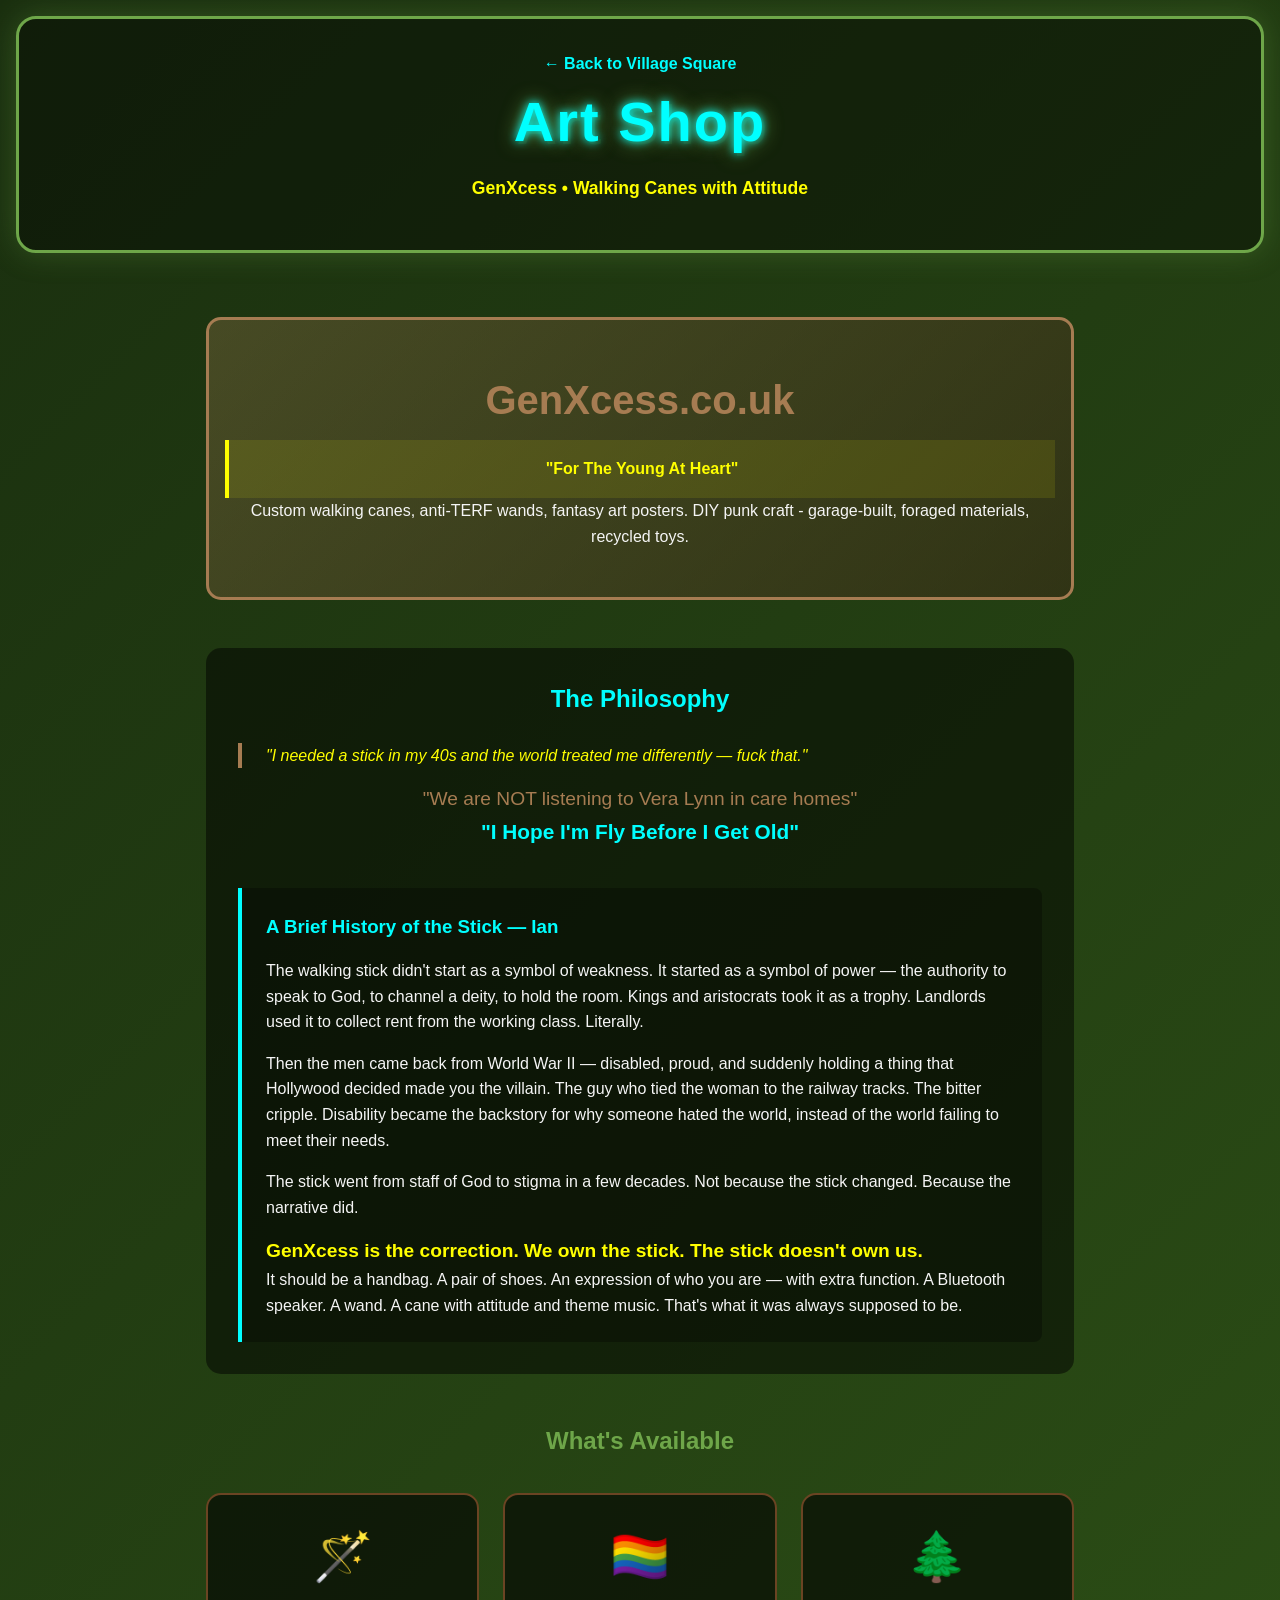
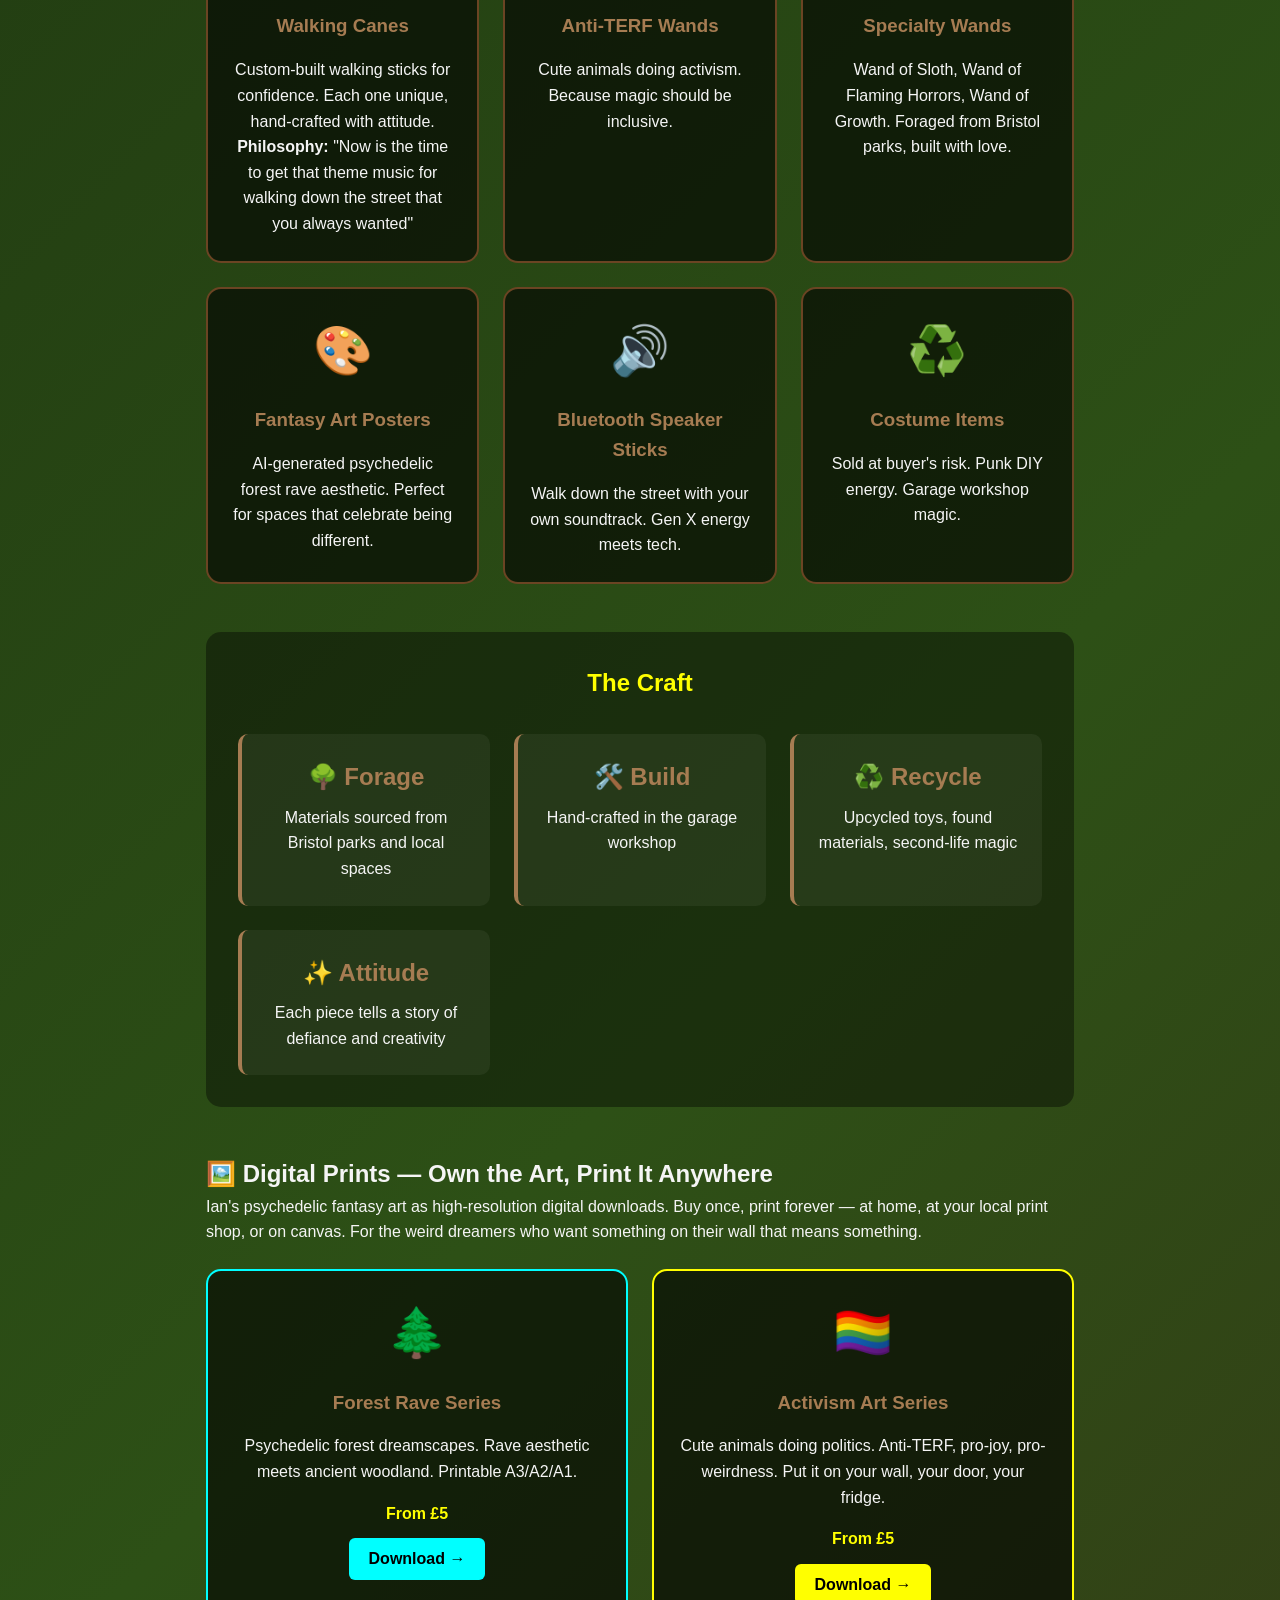
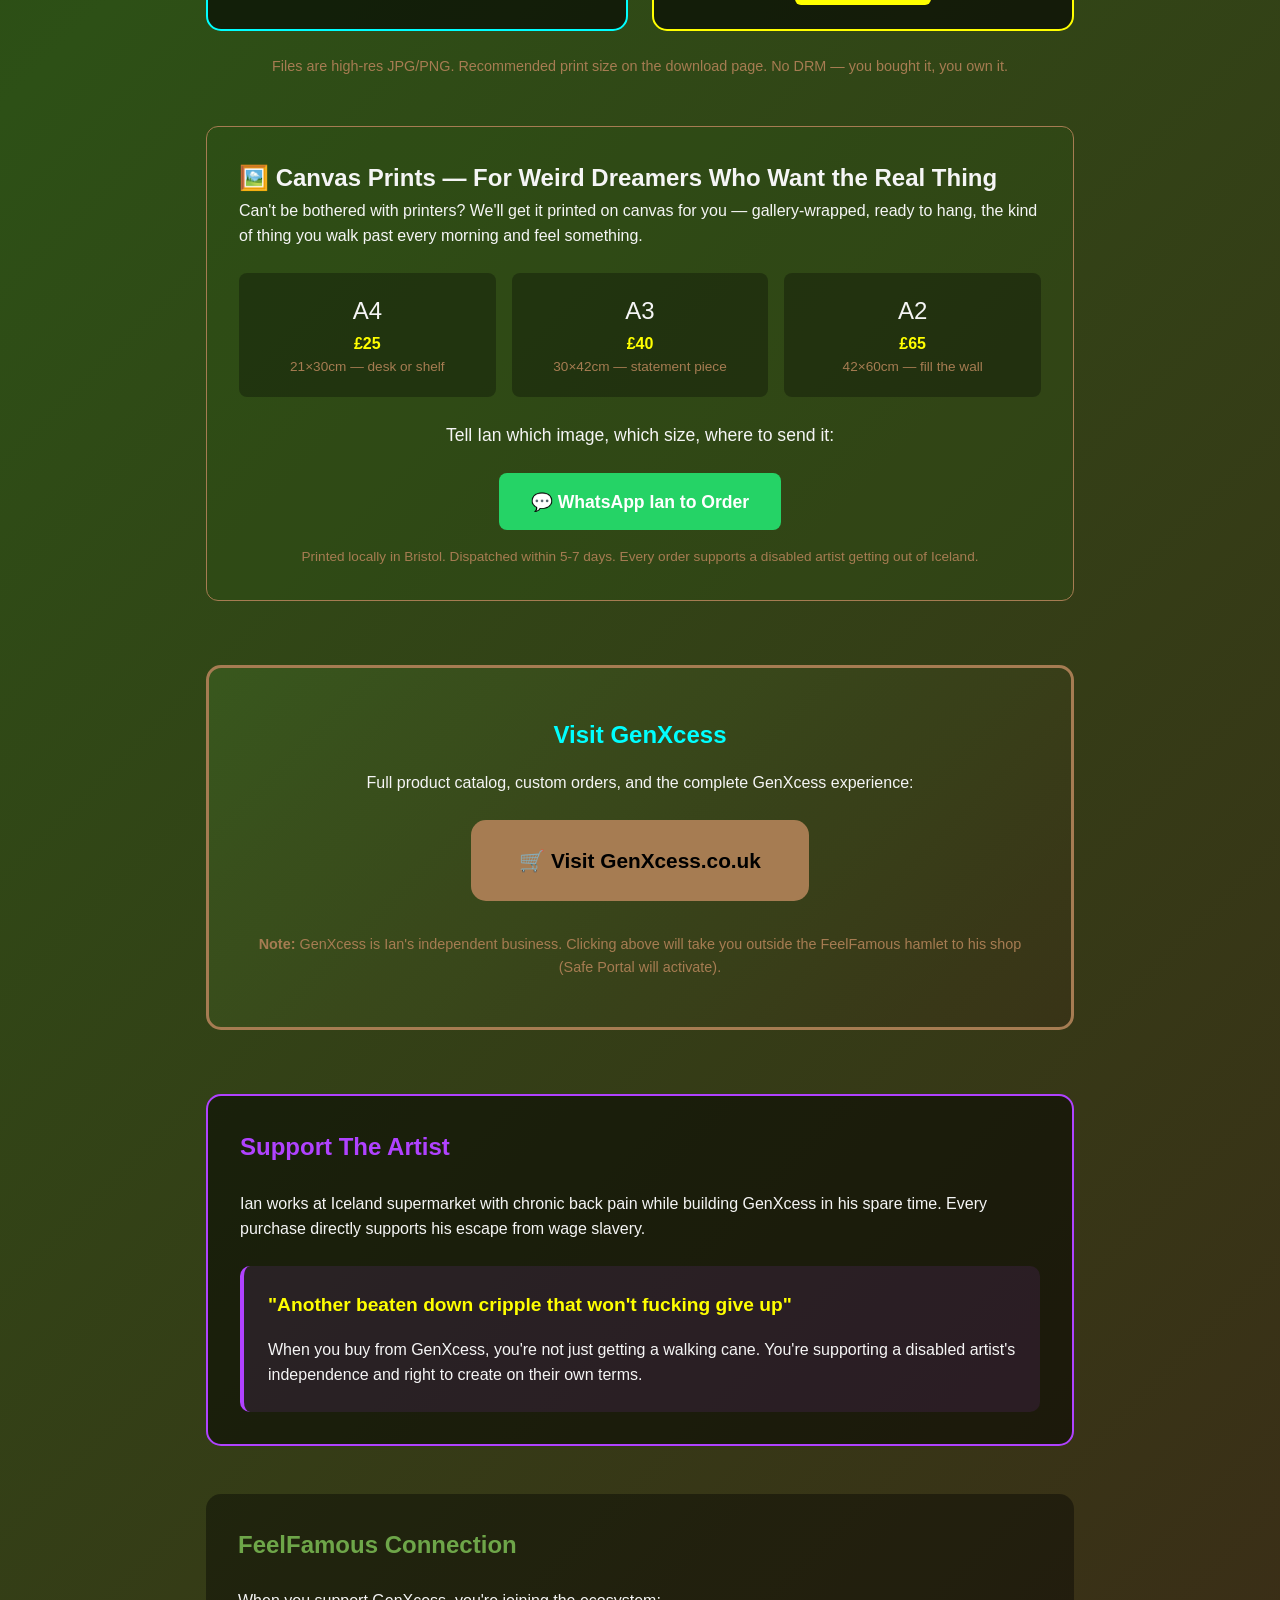
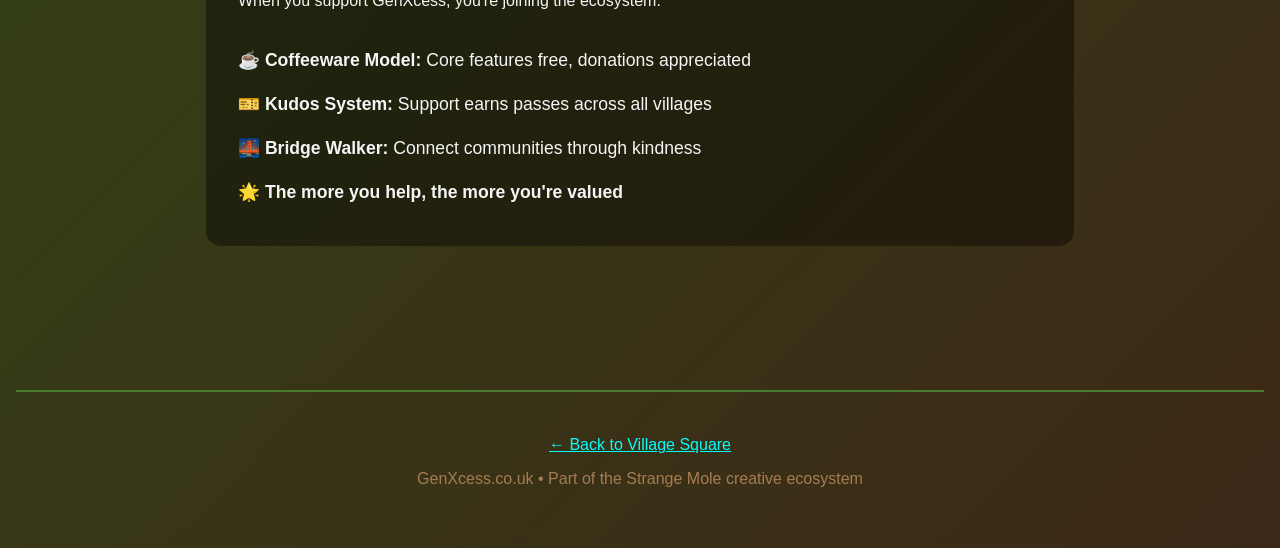
==== art-shop.html @ a99a3b3d "GenXcess shop: Ian's walking stick model + digital prints + canvas prints for weird dreamers" ====
<!DOCTYPE html>
<html lang="en">
<head>
    <meta charset="UTF-8">
    <meta name="viewport" content="width=device-width, initial-scale=1.0">
    <title>Art Shop | Strange Mole Hamlet</title>
    <link rel="stylesheet" href="css/style.css">
</head>
<body>
    <div class="village-container">
        <header class="hamlet-header">
            <a href="index.html" class="back-link" style="color: var(--electric-cyan); text-decoration: none; font-weight: 700;">← Back to Village Square</a>
            <h1 class="hamlet-title">Art Shop</h1>
            <p class="hamlet-tagline">GenXcess • Walking Canes with Attitude</p>
        </header>

        <main id="main-content" class="content-wrapper">
            <section class="shop-hero">
                <h2>GenXcess.co.uk</h2>
                <p class="manifesto">"For The Young At Heart"</p>
                <p>Custom walking canes, anti-TERF wands, fantasy art posters. DIY punk craft - garage-built, foraged materials, recycled toys.</p>
            </section>

            <section class="philosophy">
                <h2>The Philosophy</h2>
                <blockquote style="border-left: 4px solid var(--wood-light); padding-left: 1.5rem; font-style: italic; color: var(--electric-yellow);">
                    "I needed a stick in my 40s and the world treated me differently — fuck that."
                </blockquote>
                <p style="text-align: center; margin-top: 1rem; font-size: 1.2rem; color: var(--wood-light);">"We are NOT listening to Vera Lynn in care homes"</p>
                <p style="text-align: center; font-size: 1.3rem; font-weight: 700; color: var(--electric-cyan);">"I Hope I'm Fly Before I Get Old"</p>

                <div style="margin-top: 2.5rem; background: rgba(0,0,0,0.3); border-left: 4px solid var(--electric-cyan); padding: 1.5rem; border-radius: 0 8px 8px 0;">
                    <h3 style="color: var(--electric-cyan); margin-bottom: 1rem;">A Brief History of the Stick — Ian</h3>
                    <p style="margin-bottom: 1rem;">The walking stick didn't start as a symbol of weakness. It started as a symbol of power — the authority to speak to God, to channel a deity, to hold the room. Kings and aristocrats took it as a trophy. Landlords used it to collect rent from the working class. Literally.</p>
                    <p style="margin-bottom: 1rem;">Then the men came back from World War II — disabled, proud, and suddenly holding a thing that Hollywood decided made you the villain. The guy who tied the woman to the railway tracks. The bitter cripple. Disability became the backstory for why someone hated the world, instead of the world failing to meet their needs.</p>
                    <p style="margin-bottom: 1rem;">The stick went from staff of God to stigma in a few decades. Not because the stick changed. Because the narrative did.</p>
                    <p style="font-size: 1.2rem; font-weight: 700; color: var(--electric-yellow);">GenXcess is the correction. We own the stick. The stick doesn't own us.</p>
                    <p>It should be a handbag. A pair of shoes. An expression of who you are — with extra function. A Bluetooth speaker. A wand. A cane with attitude and theme music. That's what it was always supposed to be.</p>
                </div>
            </section>

            <section class="product-categories">
                <h2>What's Available</h2>
                
                <div class="category-grid">
                    <div class="category-card">
                        <div class="category-icon">🪄</div>
                        <h3>Walking Canes</h3>
                        <p>Custom-built walking sticks for confidence. Each one unique, hand-crafted with attitude.</p>
                        <p><strong>Philosophy:</strong> "Now is the time to get that theme music for walking down the street that you always wanted"</p>
                    </div>

                    <div class="category-card">
                        <div class="category-icon">🏳️‍🌈</div>
                        <h3>Anti-TERF Wands</h3>
                        <p>Cute animals doing activism. Because magic should be inclusive.</p>
                    </div>

                    <div class="category-card">
                        <div class="category-icon">🌲</div>
                        <h3>Specialty Wands</h3>
                        <p>Wand of Sloth, Wand of Flaming Horrors, Wand of Growth. Foraged from Bristol parks, built with love.</p>
                    </div>

                    <div class="category-card">
                        <div class="category-icon">🎨</div>
                        <h3>Fantasy Art Posters</h3>
                        <p>AI-generated psychedelic forest rave aesthetic. Perfect for spaces that celebrate being different.</p>
                    </div>

                    <div class="category-card">
                        <div class="category-icon">🔊</div>
                        <h3>Bluetooth Speaker Sticks</h3>
                        <p>Walk down the street with your own soundtrack. Gen X energy meets tech.</p>
                    </div>

                    <div class="category-card">
                        <div class="category-icon">♻️</div>
                        <h3>Costume Items</h3>
                        <p>Sold at buyer's risk. Punk DIY energy. Garage workshop magic.</p>
                    </div>
                </div>
            </section>

            <section class="craft-process">
                <h2>The Craft</h2>
                <div class="process-grid">
                    <div class="process-step">
                        <h3>🌳 Forage</h3>
                        <p>Materials sourced from Bristol parks and local spaces</p>
                    </div>
                    <div class="process-step">
                        <h3>🛠️ Build</h3>
                        <p>Hand-crafted in the garage workshop</p>
                    </div>
                    <div class="process-step">
                        <h3>♻️ Recycle</h3>
                        <p>Upcycled toys, found materials, second-life magic</p>
                    </div>
                    <div class="process-step">
                        <h3>✨ Attitude</h3>
                        <p>Each piece tells a story of defiance and creativity</p>
                    </div>
                </div>
            </section>

            <section style="margin-top: 3rem;">
                <h2>🖼️ Digital Prints — Own the Art, Print It Anywhere</h2>
                <p style="margin-bottom: 1rem;">Ian's psychedelic fantasy art as high-resolution digital downloads. Buy once, print forever — at home, at your local print shop, or on canvas. For the weird dreamers who want something on their wall that means something.</p>

                <div class="category-grid" style="margin: 1.5rem 0;">
                    <div class="category-card" style="border-color: var(--electric-cyan);">
                        <div class="category-icon">🌲</div>
                        <h3>Forest Rave Series</h3>
                        <p>Psychedelic forest dreamscapes. Rave aesthetic meets ancient woodland. Printable A3/A2/A1.</p>
                        <p style="margin-top: 1rem; font-weight: 700; color: var(--electric-yellow);">From £5</p>
                        <a href="https://gumroad.com/genxcess" target="_blank" rel="noopener" style="display:inline-block; margin-top:0.75rem; background: var(--electric-cyan); color: #000; padding: 0.5rem 1.2rem; border-radius: 6px; font-weight:700; text-decoration:none;">Download →</a>
                    </div>
                    <div class="category-card" style="border-color: var(--electric-yellow);">
                        <div class="category-icon">🏳️‍🌈</div>
                        <h3>Activism Art Series</h3>
                        <p>Cute animals doing politics. Anti-TERF, pro-joy, pro-weirdness. Put it on your wall, your door, your fridge.</p>
                        <p style="margin-top: 1rem; font-weight: 700; color: var(--electric-yellow);">From £5</p>
                        <a href="https://gumroad.com/genxcess" target="_blank" rel="noopener" style="display:inline-block; margin-top:0.75rem; background: var(--electric-yellow); color: #000; padding: 0.5rem 1.2rem; border-radius: 6px; font-weight:700; text-decoration:none;">Download →</a>
                    </div>
                </div>

                <p style="font-size: 0.9rem; color: var(--wood-light); text-align:center;">Files are high-res JPG/PNG. Recommended print size on the download page. No DRM — you bought it, you own it.</p>
            </section>

            <section style="margin-top: 3rem; background: rgba(45,80,22,0.3); padding: 2rem; border-radius: 12px; border: 1px solid var(--wood-light);">
                <h2>🖼️ Canvas Prints — For Weird Dreamers Who Want the Real Thing</h2>
                <p style="margin-bottom: 1rem;">Can't be bothered with printers? We'll get it printed on canvas for you — gallery-wrapped, ready to hang, the kind of thing you walk past every morning and feel something.</p>

                <div style="display: grid; grid-template-columns: repeat(auto-fit, minmax(180px, 1fr)); gap: 1rem; margin: 1.5rem 0;">
                    <div style="background: rgba(0,0,0,0.3); padding: 1.2rem; border-radius: 8px; text-align:center;">
                        <p style="font-size: 1.5rem;">A4</p>
                        <p style="color: var(--electric-yellow); font-weight:700;">£25</p>
                        <p style="font-size:0.85rem; color: var(--wood-light);">21×30cm — desk or shelf</p>
                    </div>
                    <div style="background: rgba(0,0,0,0.3); padding: 1.2rem; border-radius: 8px; text-align:center;">
                        <p style="font-size: 1.5rem;">A3</p>
                        <p style="color: var(--electric-yellow); font-weight:700;">£40</p>
                        <p style="font-size:0.85rem; color: var(--wood-light);">30×42cm — statement piece</p>
                    </div>
                    <div style="background: rgba(0,0,0,0.3); padding: 1.2rem; border-radius: 8px; text-align:center;">
                        <p style="font-size: 1.5rem;">A2</p>
                        <p style="color: var(--electric-yellow); font-weight:700;">£65</p>
                        <p style="font-size:0.85rem; color: var(--wood-light);">42×60cm — fill the wall</p>
                    </div>
                </div>

                <p style="text-align:center; margin: 1.5rem 0; font-size: 1.1rem;">Tell Ian which image, which size, where to send it:</p>
                <div style="text-align:center;">
                    <a href="https://wa.me/447XXXXXXXXX?text=Hi%20Ian%2C%20I%20want%20a%20canvas%20print%20from%20GenXcess" target="_blank" rel="noopener"
                       style="display:inline-block; background: #25D366; color: #fff; padding: 0.9rem 2rem; border-radius: 8px; font-weight:700; font-size:1.1rem; text-decoration:none;">
                        💬 WhatsApp Ian to Order
                    </a>
                </div>
                <p style="text-align:center; margin-top:1rem; font-size:0.85rem; color: var(--wood-light);">Printed locally in Bristol. Dispatched within 5-7 days. Every order supports a disabled artist getting out of Iceland.</p>
            </section>

            <section class="visit-shop">
                <h2>Visit GenXcess</h2>
                <p>Full product catalog, custom orders, and the complete GenXcess experience:</p>

                <a href="https://www.genxcess.co.uk/" class="shop-btn">
                    🛒 Visit GenXcess.co.uk
                </a>

                <p style="margin-top: 2rem; font-size: 0.9rem; color: var(--wood-light);">
                    <strong>Note:</strong> GenXcess is Ian's independent business. Clicking above will take you outside the FeelFamous hamlet to his shop (Safe Portal will activate).
                </p>
            </section>

            <section class="support-artist">
                <h2>Support The Artist</h2>
                <p>Ian works at Iceland supermarket with chronic back pain while building GenXcess in his spare time. Every purchase directly supports his escape from wage slavery.</p>
                
                <div class="support-message">
                    <p style="font-size: 1.2rem; font-weight: 700; color: var(--electric-yellow);">
                        "Another beaten down cripple that won't fucking give up"
                    </p>
                    <p style="margin-top: 1rem;">
                        When you buy from GenXcess, you're not just getting a walking cane. You're supporting a disabled artist's independence and right to create on their own terms.
                    </p>
                </div>
            </section>

            <section class="ecosystem-connection">
                <h2>FeelFamous Connection</h2>
                <p>When you support GenXcess, you're joining the ecosystem:</p>
                <ul style="list-style: none; padding: 0;">
                    <li>☕ <strong>Coffeeware Model:</strong> Core features free, donations appreciated</li>
                    <li>🎫 <strong>Kudos System:</strong> Support earns passes across all villages</li>
                    <li>🌉 <strong>Bridge Walker:</strong> Connect communities through kindness</li>
                    <li>🌟 <strong>The more you help, the more you're valued</strong></li>
                </ul>
            </section>
        </main>

        <footer class="hamlet-footer">
            <p><a href="index.html" style="color: var(--electric-cyan);">← Back to Village Square</a></p>
            <p>GenXcess.co.uk • Part of the Strange Mole creative ecosystem</p>
        </footer>
    </div>

    <style>
        .content-wrapper {
            max-width: 900px;
            margin: 0 auto;
            padding: 2rem 1rem;
        }

        .shop-hero {
            text-align: center;
            padding: 3rem 1rem;
            background: linear-gradient(135deg, rgba(166, 124, 82, 0.3), rgba(61, 40, 23, 0.5));
            border-radius: 15px;
            margin-bottom: 3rem;
            border: 3px solid var(--wood-light);
        }

        .shop-hero h2 {
            font-size: 2.5rem;
            color: var(--wood-light);
            margin-bottom: 0.5rem;
        }

        .philosophy {
            padding: 2rem;
            background: rgba(0, 0, 0, 0.5);
            border-radius: 15px;
            margin-bottom: 3rem;
        }

        .philosophy h2 {
            color: var(--electric-cyan);
            margin-bottom: 1.5rem;
            text-align: center;
        }

        .product-categories {
            margin: 3rem 0;
        }

        .product-categories h2 {
            color: var(--forest-light);
            margin-bottom: 2rem;
            text-align: center;
        }

        .category-grid {
            display: grid;
            grid-template-columns: repeat(auto-fit, minmax(250px, 1fr));
            gap: 1.5rem;
        }

        .category-card {
            background: rgba(0, 0, 0, 0.6);
            padding: 1.5rem;
            border-radius: 15px;
            border: 2px solid var(--wood-mid);
            text-align: center;
            transition: all 0.3s ease;
        }

        .category-card:hover {
            border-color: var(--wood-light);
            transform: translateY(-5px);
        }

        .category-icon {
            font-size: 3rem;
            margin-bottom: 1rem;
        }

        .category-card h3 {
            color: var(--wood-light);
            margin-bottom: 1rem;
        }

        .craft-process {
            margin: 3rem 0;
            padding: 2rem;
            background: rgba(0, 0, 0, 0.4);
            border-radius: 15px;
        }

        .craft-process h2 {
            color: var(--electric-yellow);
            margin-bottom: 2rem;
            text-align: center;
        }

        .process-grid {
            display: grid;
            grid-template-columns: repeat(auto-fit, minmax(200px, 1fr));
            gap: 1.5rem;
        }

        .process-step {
            text-align: center;
            padding: 1.5rem;
            background: rgba(255, 255, 255, 0.05);
            border-radius: 10px;
            border-left: 4px solid var(--wood-light);
        }

        .process-step h3 {
            color: var(--wood-light);
            margin-bottom: 0.5rem;
            font-size: 1.5rem;
        }

        .visit-shop {
            margin: 4rem 0;
            padding: 3rem 2rem;
            background: linear-gradient(135deg, rgba(74, 124, 46, 0.3), rgba(61, 40, 23, 0.3));
            border-radius: 15px;
            border: 3px solid var(--wood-light);
            text-align: center;
        }

        .visit-shop h2 {
            color: var(--electric-cyan);
            margin-bottom: 1rem;
        }

        .shop-btn {
            display: inline-block;
            padding: 1.5rem 3rem;
            background: var(--wood-light);
            color: var(--pure-black);
            text-decoration: none;
            border-radius: 15px;
            font-weight: 700;
            font-size: 1.3rem;
            margin-top: 1.5rem;
            transition: all 0.3s ease;
        }

        .shop-btn:hover {
            background: var(--wood-mid);
            transform: translateY(-3px);
            box-shadow: 0 10px 30px rgba(166, 124, 82, 0.5);
        }

        .support-artist {
            margin: 3rem 0;
            padding: 2rem;
            background: rgba(0, 0, 0, 0.5);
            border-radius: 15px;
            border: 2px solid var(--electric-purple);
        }

        .support-artist h2 {
            color: var(--electric-purple);
            margin-bottom: 1.5rem;
        }

        .support-message {
            margin-top: 1.5rem;
            padding: 1.5rem;
            background: rgba(176, 66, 255, 0.1);
            border-radius: 10px;
            border-left: 4px solid var(--electric-purple);
        }

        .ecosystem-connection {
            margin: 3rem 0;
            padding: 2rem;
            background: rgba(0, 0, 0, 0.4);
            border-radius: 15px;
        }

        .ecosystem-connection h2 {
            color: var(--forest-light);
            margin-bottom: 1.5rem;
        }

        .ecosystem-connection ul {
            margin-top: 1.5rem;
        }

        .ecosystem-connection li {
            padding: 0.5rem 0;
            font-size: 1.1rem;
        }

        @media (max-width: 768px) {
            .category-grid,
            .process-grid {
                grid-template-columns: 1fr;
            }
        }
    </style>

    <script src="js/app.js"></script>
</body>
</html>
---- css/style.css ----
/* Strange Mole Hamlet - Psychedelic Forest Rave + Garage Punk */

:root {
    /* Core Colors - Forest Rave Palette */
    --forest-dark: #1a2f0f;
    --forest-deep: #2d5016;
    --forest-mid: #4a7c2e;
    --forest-light: #6ea649;
    
    /* Electric Accents */
    --electric-purple: #b042ff;
    --electric-magenta: #ff00ff;
    --electric-yellow: #ffff00;
    --electric-cyan: #00ffff;
    
    /* Wood Tones */
    --wood-dark: #3d2817;
    --wood-mid: #6b4423;
    --wood-light: #a67c52;
    
    /* High Contrast */
    --pure-white: #ffffff;
    --pure-black: #000000;
    --off-white: #f5f5f5;
    --charcoal: #1a1a1a;
    
    /* Functional */
    --safe-portal: #ff6b35;
    --danger: #ff3333;
}

* {
    margin: 0;
    padding: 0;
    box-sizing: border-box;
}

body {
    font-family: -apple-system, BlinkMacSystemFont, 'Segoe UI', Roboto, Oxygen, Ubuntu, Cantarell, sans-serif;
    background: linear-gradient(135deg, var(--forest-dark) 0%, var(--forest-deep) 50%, var(--wood-dark) 100%);
    color: var(--off-white);
    line-height: 1.6;
    min-height: 100vh;
    padding: 1rem;
}

/* Hand-crafted header feel */
.hamlet-header {
    text-align: center;
    margin-bottom: 2rem;
    padding: 2rem 1rem;
    background: rgba(0, 0, 0, 0.4);
    border-radius: 20px;
    border: 3px solid var(--forest-light);
    box-shadow: 0 0 30px rgba(110, 166, 73, 0.3);
}

.hamlet-title {
    font-size: clamp(2rem, 8vw, 3.5rem);
    font-weight: 900;
    color: var(--electric-cyan);
    text-shadow: 
        0 0 10px var(--electric-cyan),
        0 0 20px var(--forest-light),
        3px 3px 0 var(--forest-dark);
    margin-bottom: 0.5rem;
    letter-spacing: 2px;
}

.hamlet-tagline {
    font-size: clamp(0.9rem, 3vw, 1.1rem);
    color: var(--electric-yellow);
    font-weight: 600;
    margin-bottom: 1rem;
}

.ecosystem-badge {
    display: inline-block;
    padding: 0.5rem 1.5rem;
    background: linear-gradient(135deg, var(--electric-purple), var(--electric-magenta));
    color: var(--pure-white);
    border-radius: 50px;
    font-weight: 700;
    font-size: 0.9rem;
    box-shadow: 0 4px 15px rgba(176, 66, 255, 0.4);
}

/* Village Square Navigation */
.village-square {
    margin: 3rem auto;
    max-width: 1200px;
}

.square-title {
    font-size: clamp(1.8rem, 6vw, 2.5rem);
    color: var(--forest-light);
    text-align: center;
    margin-bottom: 0.5rem;
    font-weight: 800;
}

.square-subtitle {
    text-align: center;
    color: var(--wood-light);
    font-size: 1.1rem;
    margin-bottom: 2rem;
}

.room-grid {
    display: grid;
    grid-template-columns: repeat(auto-fit, minmax(280px, 1fr));
    gap: 1.5rem;
    padding: 1rem 0;
}

/* Room Cards - Big Visual Buttons */
.room-card {
    position: relative;
    display: flex;
    flex-direction: column;
    align-items: center;
    text-align: center;
    padding: 2rem 1.5rem;
    background: rgba(0, 0, 0, 0.6);
    border: 3px solid var(--forest-mid);
    border-radius: 20px;
    text-decoration: none;
    color: var(--off-white);
    transition: all 0.3s ease;
    cursor: pointer;
    min-height: 200px;
}

.room-card:hover,
.room-card:focus {
    transform: translateY(-5px);
    border-color: var(--electric-cyan);
    box-shadow: 
        0 0 30px rgba(0, 255, 255, 0.4),
        0 10px 30px rgba(0, 0, 0, 0.3);
}

.room-icon {
    font-size: 4rem;
    margin-bottom: 1rem;
    filter: drop-shadow(0 0 10px rgba(255, 255, 255, 0.5));
}

.room-card h3 {
    font-size: 1.5rem;
    font-weight: 800;
    margin-bottom: 0.5rem;
    color: var(--pure-white);
}

.room-card p {
    font-size: 1rem;
    color: var(--wood-light);
}

/* Individual Room Colors */
.room-card.comedy { border-color: var(--electric-magenta); }
.room-card.comedy:hover { border-color: var(--electric-magenta); box-shadow: 0 0 30px rgba(255, 0, 255, 0.4); }

.room-card.art { border-color: var(--wood-light); }
.room-card.art:hover { border-color: var(--wood-light); box-shadow: 0 0 30px rgba(166, 124, 82, 0.4); }

.room-card.events { border-color: var(--electric-yellow); }
.room-card.events:hover { border-color: var(--electric-yellow); box-shadow: 0 0 30px rgba(255, 255, 0, 0.4); }

.room-card.community { border-color: var(--electric-purple); }
.room-card.community:hover { border-color: var(--electric-purple); box-shadow: 0 0 30px rgba(176, 66, 255, 0.4); }

.room-card.support { border-color: var(--forest-light); }
.room-card.support:hover { border-color: var(--forest-light); box-shadow: 0 0 30px rgba(110, 166, 73, 0.4); }

.room-card.receipts { border-color: var(--safe-portal); }
.room-card.receipts:hover { border-color: var(--safe-portal); box-shadow: 0 0 30px rgba(255, 107, 53, 0.4); }

/* About Section */
.about-hamlet {
    max-width: 800px;
    margin: 3rem auto;
    padding: 2rem;
    background: rgba(0, 0, 0, 0.5);
    border-radius: 15px;
    border: 2px solid var(--forest-mid);
}

.about-hamlet h2 {
    color: var(--electric-cyan);
    font-size: 2rem;
    margin-bottom: 1rem;
}

.about-hamlet p {
    margin-bottom: 1rem;
    font-size: 1.1rem;
}

.manifesto {
    font-weight: 700;
    color: var(--electric-yellow);
    padding: 1rem;
    background: rgba(255, 255, 0, 0.1);
    border-left: 4px solid var(--electric-yellow);
}

.tagline {
    font-style: italic;
    color: var(--wood-light);
    text-align: center;
    font-size: 1.2rem;
}

/* Footer */
.hamlet-footer {
    text-align: center;
    margin-top: 4rem;
    padding: 2rem 1rem;
    border-top: 2px solid var(--forest-mid);
    color: var(--wood-light);
}

.hamlet-footer p {
    margin: 0.5rem 0;
}

.offline-ready {
    color: var(--electric-cyan);
    font-weight: 700;
}

/* Safe Portal Modal */
.safe-portal-overlay {
    position: fixed;
    top: 0;
    left: 0;
    right: 0;
    bottom: 0;
    background: rgba(0, 0, 0, 0.9);
    display: none;
    align-items: center;
    justify-content: center;
    z-index: 9999;
    padding: 1rem;
}

.safe-portal-overlay.active {
    display: flex;
}

.safe-portal-content {
    background: linear-gradient(135deg, var(--forest-dark), var(--wood-dark));
    border: 3px solid var(--safe-portal);
    border-radius: 20px;
    padding: 2rem;
    max-width: 500px;
    text-align: center;
    box-shadow: 0 0 50px rgba(255, 107, 53, 0.5);
}

.safe-portal-content h2 {
    color: var(--safe-portal);
    font-size: 2rem;
    margin-bottom: 1rem;
}

.portal-icon {
    font-size: 4rem;
    margin: 1rem 0;
}

.safe-portal-content p {
    margin: 1rem 0;
    font-size: 1.1rem;
}

.portal-destination {
    color: var(--electric-cyan);
    font-weight: 700;
    word-break: break-all;
}

.portal-buttons {
    display: flex;
    gap: 1rem;
    margin-top: 2rem;
}

.portal-btn {
    flex: 1;
    padding: 1rem 2rem;
    border: none;
    border-radius: 10px;
    font-size: 1.1rem;
    font-weight: 700;
    cursor: pointer;
    transition: all 0.3s ease;
}

.portal-btn.continue {
    background: var(--safe-portal);
    color: var(--pure-white);
}

.portal-btn.continue:hover {
    background: #ff8555;
    transform: translateY(-2px);
}

.portal-btn.back {
    background: var(--forest-mid);
    color: var(--pure-white);
}

.portal-btn.back:hover {
    background: var(--forest-light);
    transform: translateY(-2px);
}

/* Accessibility - High Contrast Mode */
@media (prefers-contrast: high) {
    :root {
        --forest-dark: #000000;
        --off-white: #ffffff;
    }
    
    .room-card {
        border-width: 4px;
    }
}

/* Reduced Motion */
@media (prefers-reduced-motion: reduce) {
    * {
        animation: none !important;
        transition: none !important;
    }
}

/* Mobile Optimization */
@media (max-width: 768px) {
    .room-grid {
        grid-template-columns: 1fr;
    }
    
    .hamlet-header {
        padding: 1.5rem 1rem;
    }
    
    .room-card {
        padding: 1.5rem 1rem;
    }
}

/* Print Styles */
@media print {
    body {
        background: white;
        color: black;
    }
    
    .hamlet-header,
    .room-card {
        border: 2px solid black;
        page-break-inside: avoid;
    }
}
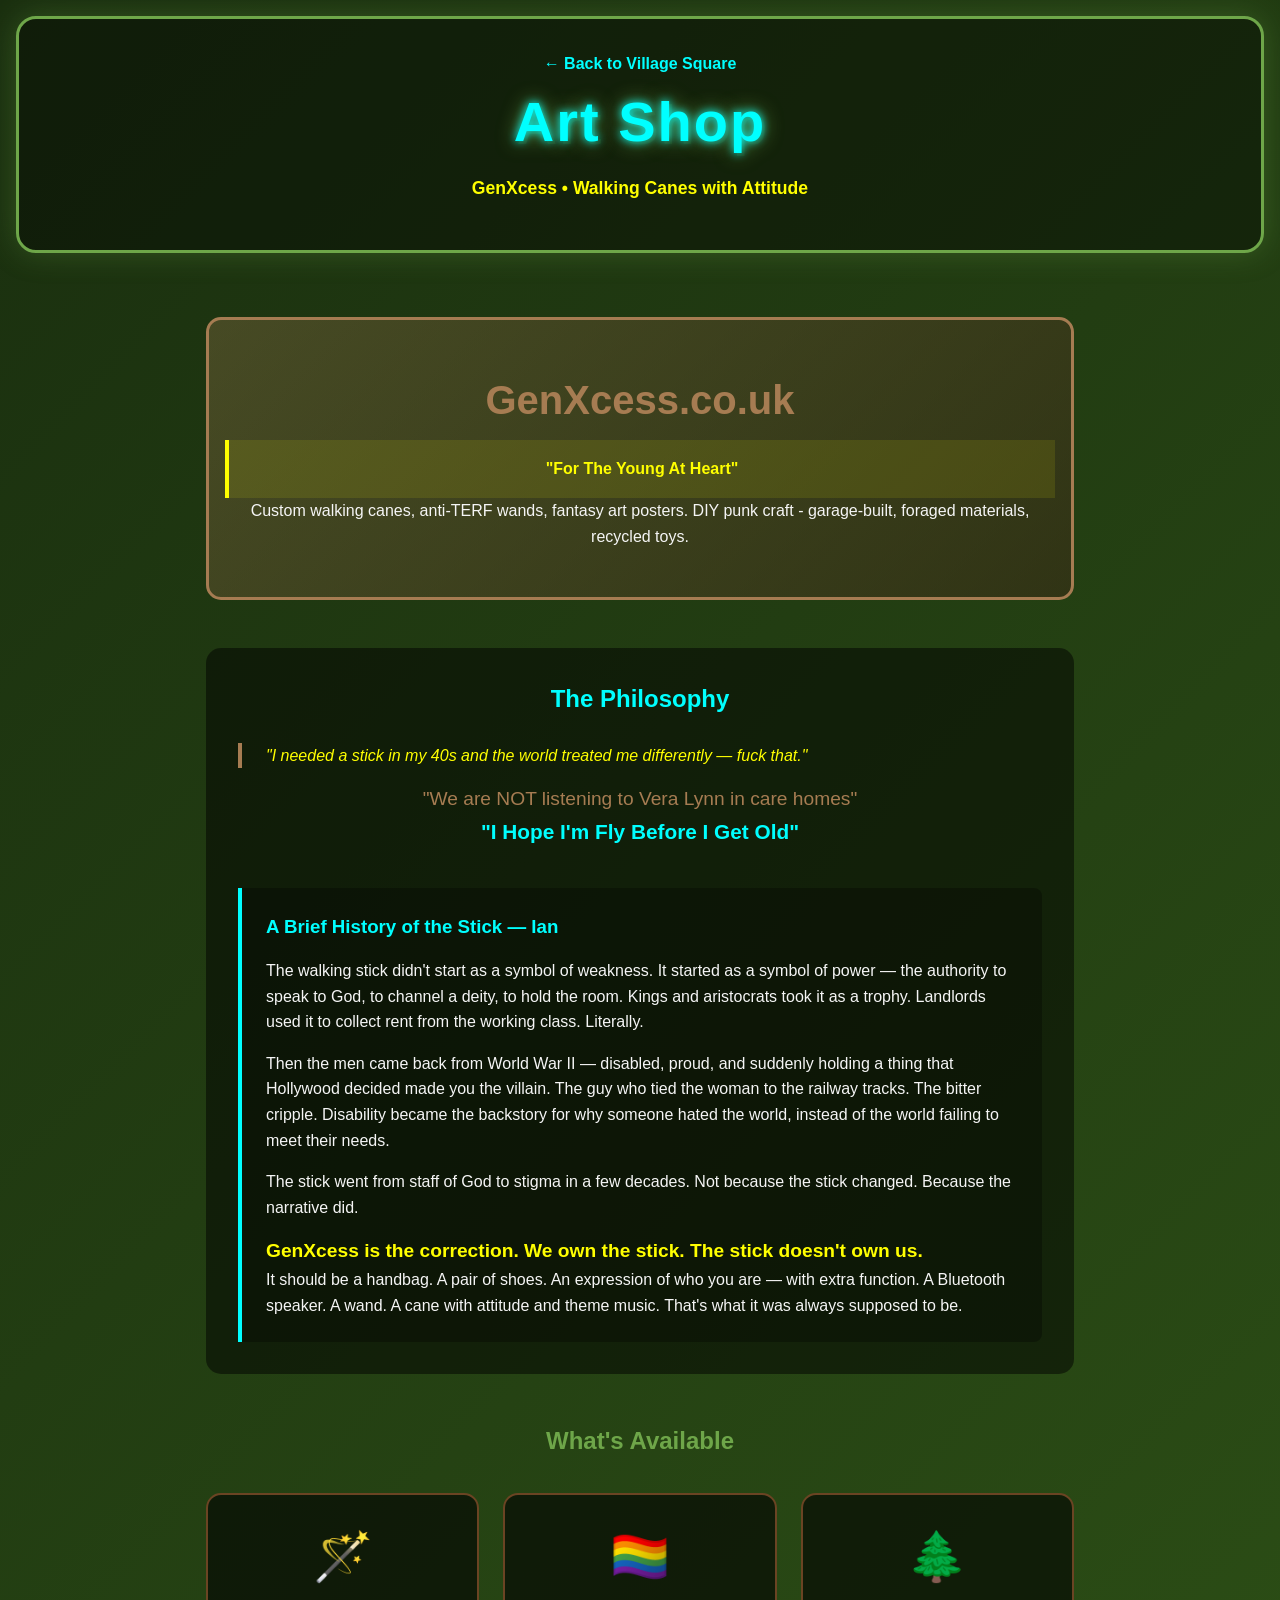
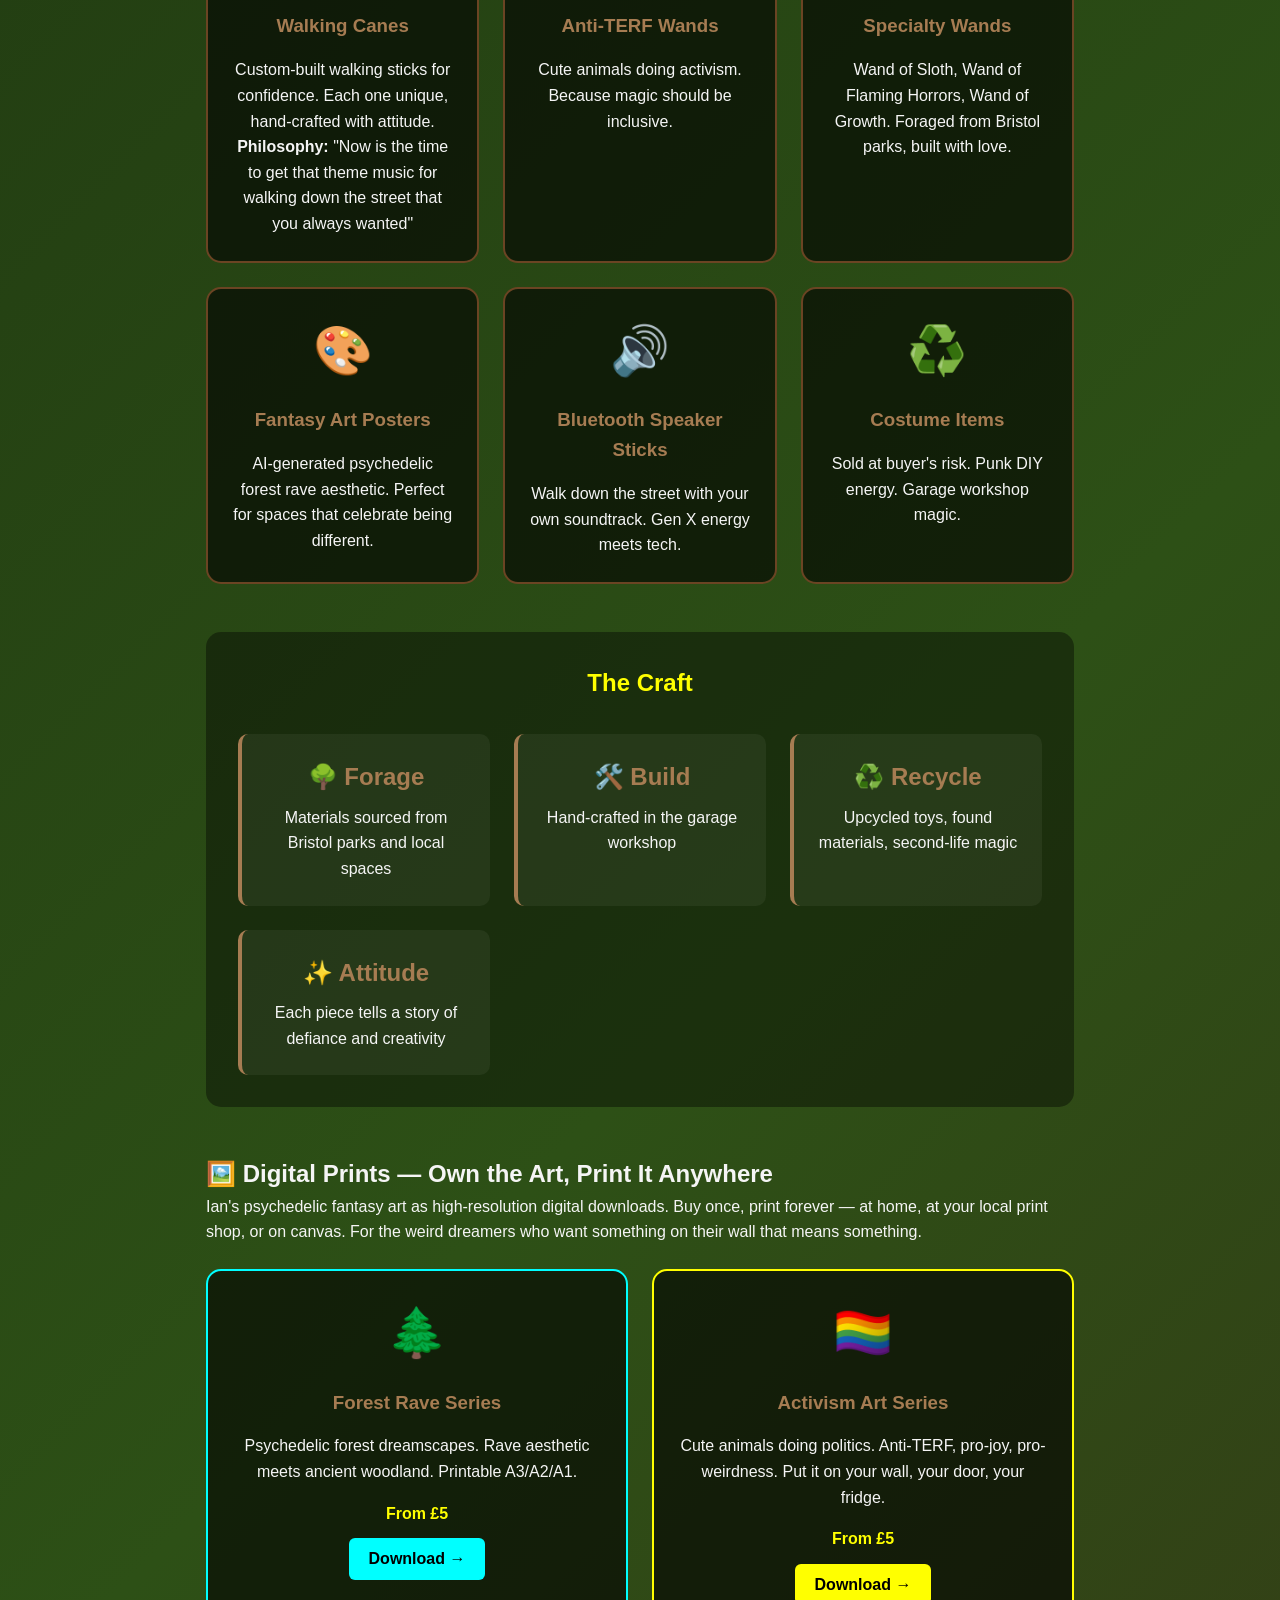
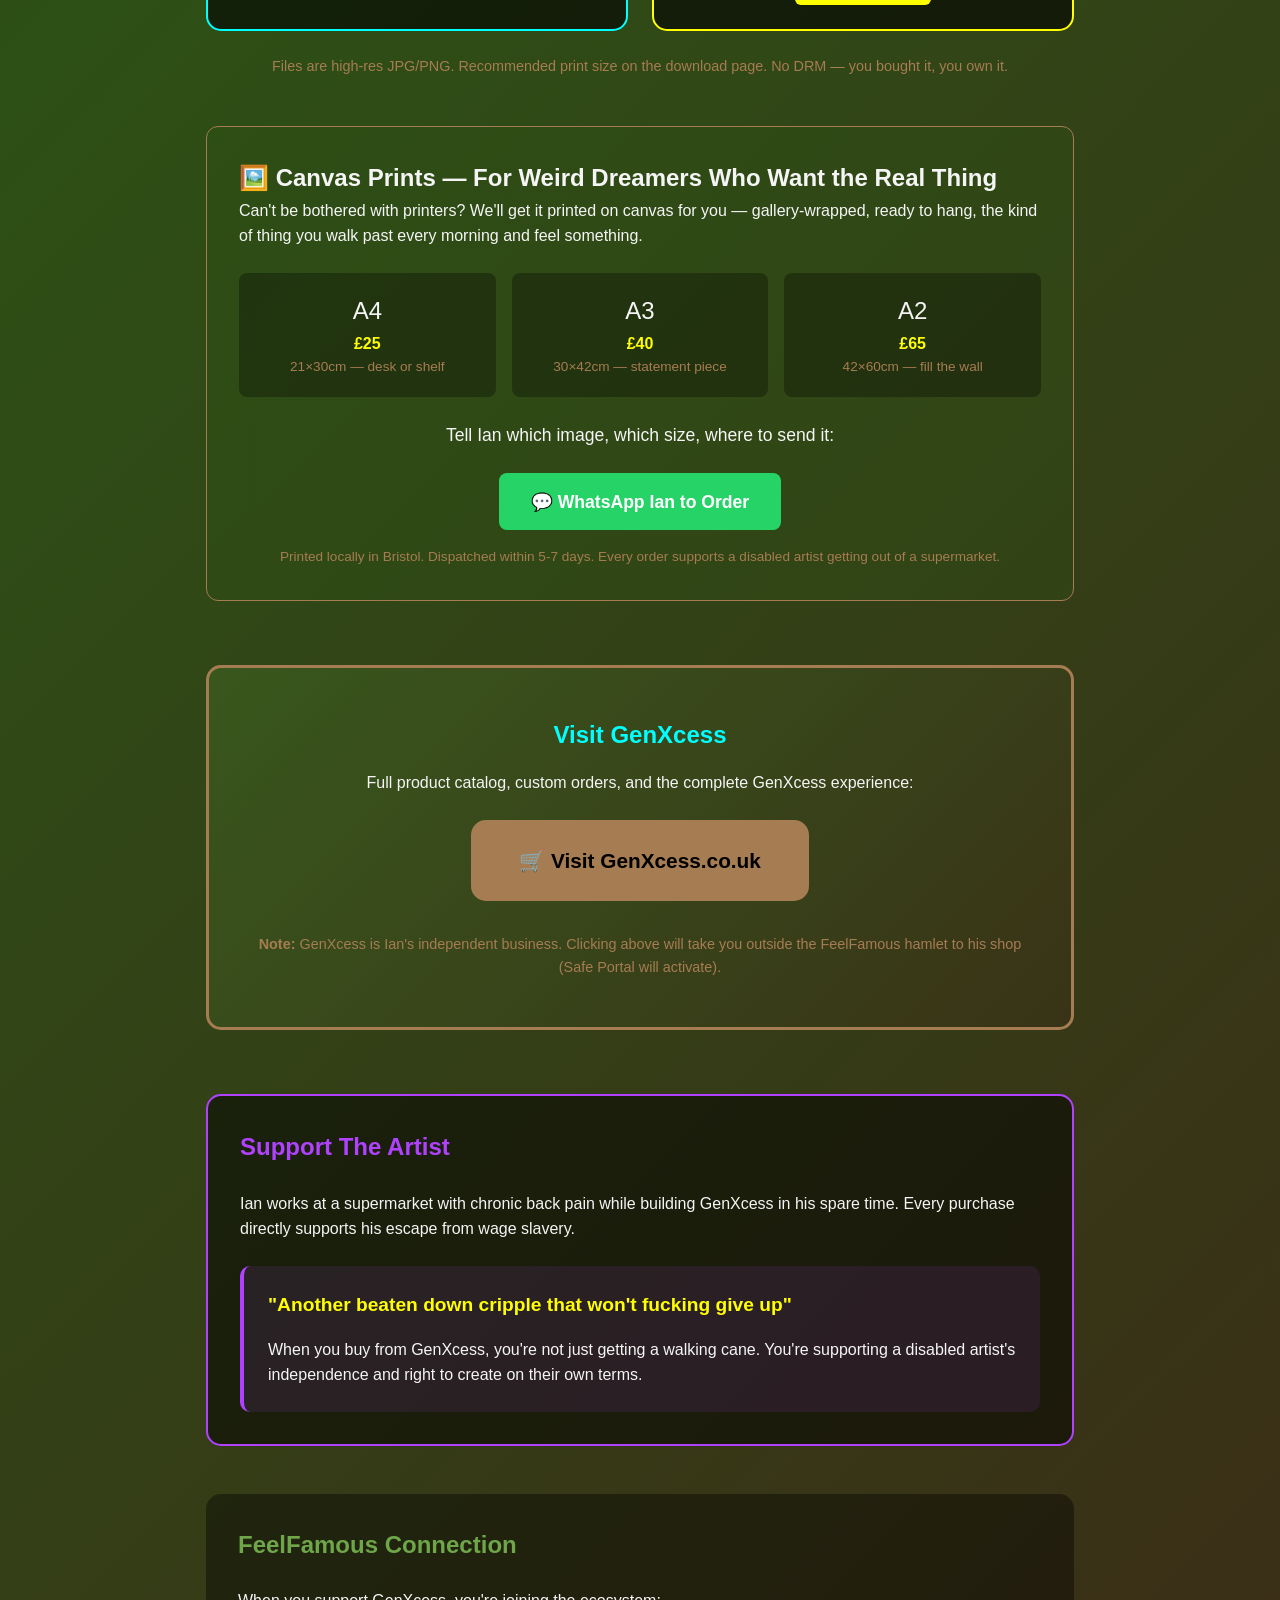
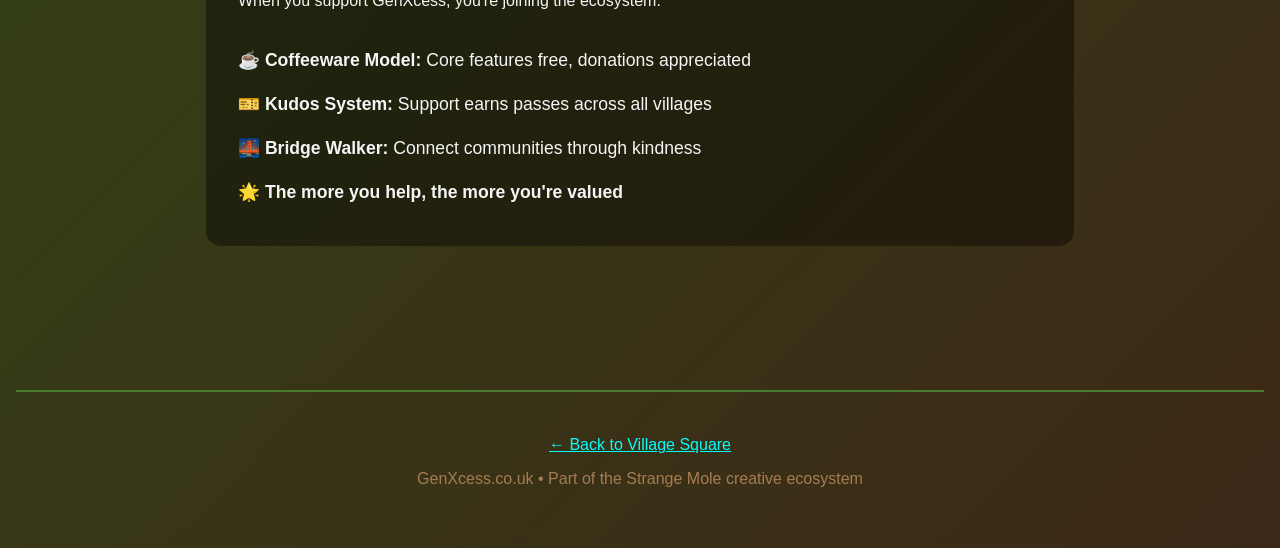
==== commit ff947a4e: "Remove Ian's employer name — supermarket only" ====
--- a/art-shop.html
+++ b/art-shop.html
@@ -157,7 +157,7 @@
                         💬 WhatsApp Ian to Order
                     </a>
                 </div>
-                <p style="text-align:center; margin-top:1rem; font-size:0.85rem; color: var(--wood-light);">Printed locally in Bristol. Dispatched within 5-7 days. Every order supports a disabled artist getting out of Iceland.</p>
+                <p style="text-align:center; margin-top:1rem; font-size:0.85rem; color: var(--wood-light);">Printed locally in Bristol. Dispatched within 5-7 days. Every order supports a disabled artist getting out of a supermarket.</p>
             </section>
 
             <section class="visit-shop">
@@ -175,7 +175,7 @@
 
             <section class="support-artist">
                 <h2>Support The Artist</h2>
-                <p>Ian works at Iceland supermarket with chronic back pain while building GenXcess in his spare time. Every purchase directly supports his escape from wage slavery.</p>
+                <p>Ian works at a supermarket with chronic back pain while building GenXcess in his spare time. Every purchase directly supports his escape from wage slavery.</p>
                 
                 <div class="support-message">
                     <p style="font-size: 1.2rem; font-weight: 700; color: var(--electric-yellow);">
